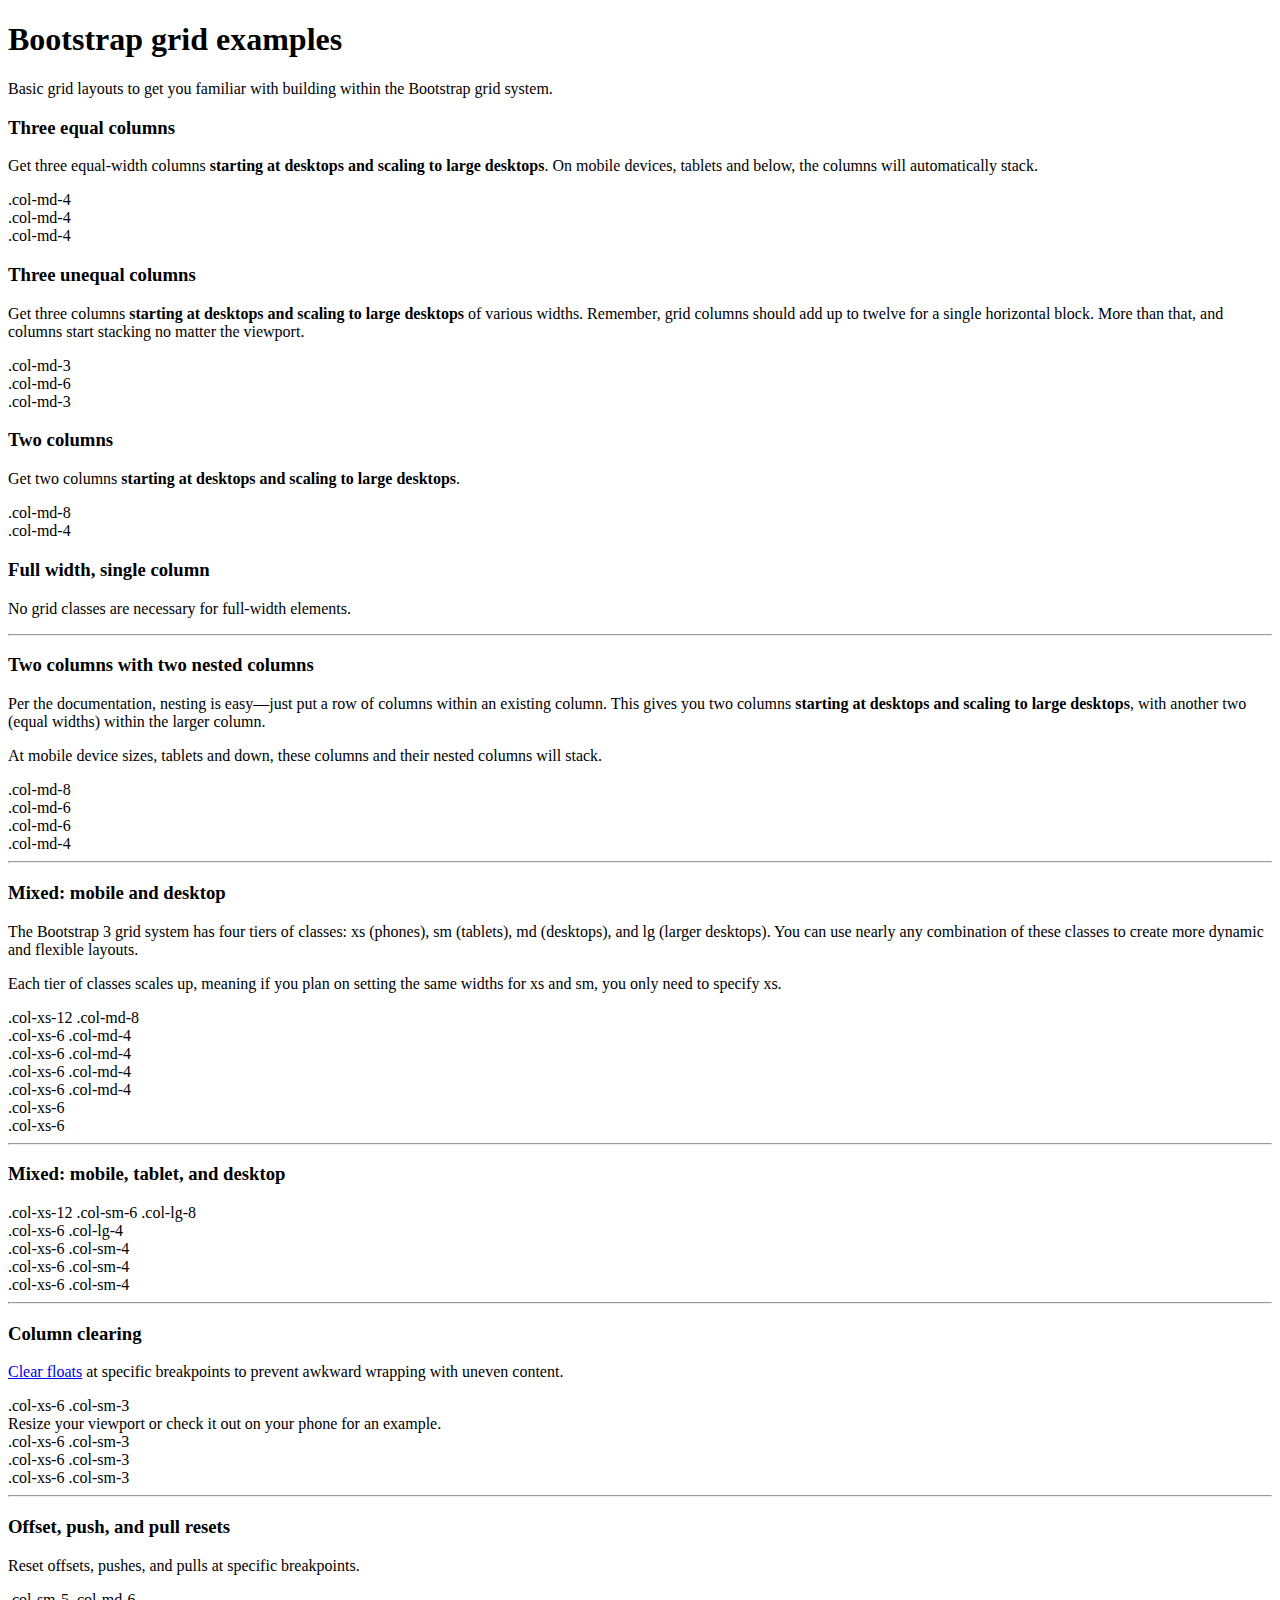
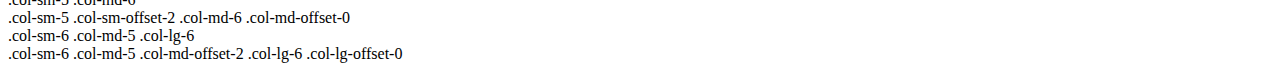
==== grid.html @ d12a1e5a "Trying to change to simpler style" ====
<!DOCTYPE html>
<html lang="en">
  <head>
    <meta charset="utf-8">
    <meta http-equiv="X-UA-Compatible" content="IE=edge">
    <meta name="viewport" content="width=device-width, initial-scale=1">
    <meta name="description" content="">
    <meta name="author" content="">
    <link rel="shortcut icon" href="../../assets/ico/favicon.ico">

    <title>Grid Template for Bootstrap</title>

    <!-- Bootstrap core CSS -->
    <link href="../../dist/css/bootstrap.min.css" rel="stylesheet">

    <!-- Custom styles for this template -->
    <link href="grid.css" rel="stylesheet">

    <!-- Just for debugging purposes. Don't actually copy this line! -->
    <!--[if lt IE 9]><script src="../../assets/js/ie8-responsive-file-warning.js"></script><![endif]-->

    <!-- HTML5 shim and Respond.js IE8 support of HTML5 elements and media queries -->
    <!--[if lt IE 9]>
      <script src="https://oss.maxcdn.com/libs/html5shiv/3.7.0/html5shiv.js"></script>
      <script src="https://oss.maxcdn.com/libs/respond.js/1.4.2/respond.min.js"></script>
    <![endif]-->
  </head>

  <body>
    <div class="container">

      <div class="page-header">
        <h1>Bootstrap grid examples</h1>
        <p class="lead">Basic grid layouts to get you familiar with building within the Bootstrap grid system.</p>
      </div>

      <h3>Three equal columns</h3>
      <p>Get three equal-width columns <strong>starting at desktops and scaling to large desktops</strong>. On mobile devices, tablets and below, the columns will automatically stack.</p>
      <div class="row">
        <div class="col-md-4">.col-md-4</div>
        <div class="col-md-4">.col-md-4</div>
        <div class="col-md-4">.col-md-4</div>
      </div>

      <h3>Three unequal columns</h3>
      <p>Get three columns <strong>starting at desktops and scaling to large desktops</strong> of various widths. Remember, grid columns should add up to twelve for a single horizontal block. More than that, and columns start stacking no matter the viewport.</p>
      <div class="row">
        <div class="col-md-3">.col-md-3</div>
        <div class="col-md-6">.col-md-6</div>
        <div class="col-md-3">.col-md-3</div>
      </div>

      <h3>Two columns</h3>
      <p>Get two columns <strong>starting at desktops and scaling to large desktops</strong>.</p>
      <div class="row">
        <div class="col-md-8">.col-md-8</div>
        <div class="col-md-4">.col-md-4</div>
      </div>

      <h3>Full width, single column</h3>
      <p class="text-warning">No grid classes are necessary for full-width elements.</p>

      <hr>

      <h3>Two columns with two nested columns</h3>
      <p>Per the documentation, nesting is easy—just put a row of columns within an existing column. This gives you two columns <strong>starting at desktops and scaling to large desktops</strong>, with another two (equal widths) within the larger column.</p>
      <p>At mobile device sizes, tablets and down, these columns and their nested columns will stack.</p>
      <div class="row">
        <div class="col-md-8">
          .col-md-8
          <div class="row">
            <div class="col-md-6">.col-md-6</div>
            <div class="col-md-6">.col-md-6</div>
          </div>
        </div>
        <div class="col-md-4">.col-md-4</div>
      </div>

      <hr>

      <h3>Mixed: mobile and desktop</h3>
      <p>The Bootstrap 3 grid system has four tiers of classes: xs (phones), sm (tablets), md (desktops), and lg (larger desktops). You can use nearly any combination of these classes to create more dynamic and flexible layouts.</p>
      <p>Each tier of classes scales up, meaning if you plan on setting the same widths for xs and sm, you only need to specify xs.</p>
      <div class="row">
        <div class="col-xs-12 col-md-8">.col-xs-12 .col-md-8</div>
        <div class="col-xs-6 col-md-4">.col-xs-6 .col-md-4</div>
      </div>
      <div class="row">
        <div class="col-xs-6 col-md-4">.col-xs-6 .col-md-4</div>
        <div class="col-xs-6 col-md-4">.col-xs-6 .col-md-4</div>
        <div class="col-xs-6 col-md-4">.col-xs-6 .col-md-4</div>
      </div>
      <div class="row">
        <div class="col-xs-6">.col-xs-6</div>
        <div class="col-xs-6">.col-xs-6</div>
      </div>

      <hr>

      <h3>Mixed: mobile, tablet, and desktop</h3>
      <p></p>
      <div class="row">
        <div class="col-xs-12 col-sm-6 col-lg-8">.col-xs-12 .col-sm-6 .col-lg-8</div>
        <div class="col-xs-6 col-lg-4">.col-xs-6 .col-lg-4</div>
      </div>
      <div class="row">
        <div class="col-xs-6 col-sm-4">.col-xs-6 .col-sm-4</div>
        <div class="col-xs-6 col-sm-4">.col-xs-6 .col-sm-4</div>
        <div class="col-xs-6 col-sm-4">.col-xs-6 .col-sm-4</div>
      </div>

      <hr>

      <h3>Column clearing</h3>
      <p><a href="http://getbootstrap.com/css/#grid-responsive-resets">Clear floats</a> at specific breakpoints to prevent awkward wrapping with uneven content.</p>
      <div class="row">
        <div class="col-xs-6 col-sm-3">
          .col-xs-6 .col-sm-3
          <br>
          Resize your viewport or check it out on your phone for an example.
        </div>
        <div class="col-xs-6 col-sm-3">.col-xs-6 .col-sm-3</div>

        <!-- Add the extra clearfix for only the required viewport -->
        <div class="clearfix visible-xs"></div>

        <div class="col-xs-6 col-sm-3">.col-xs-6 .col-sm-3</div>
        <div class="col-xs-6 col-sm-3">.col-xs-6 .col-sm-3</div>
      </div>

      <hr>

      <h3>Offset, push, and pull resets</h3>
      <p>Reset offsets, pushes, and pulls at specific breakpoints.</p>
      <div class="row">
        <div class="col-sm-5 col-md-6">.col-sm-5 .col-md-6</div>
        <div class="col-sm-5 col-sm-offset-2 col-md-6 col-md-offset-0">.col-sm-5 .col-sm-offset-2 .col-md-6 .col-md-offset-0</div>
      </div>
      <div class="row">
        <div class="col-sm-6 col-md-5 col-lg-6">.col-sm-6 .col-md-5 .col-lg-6</div>
        <div class="col-sm-6 col-md-5 col-md-offset-2 col-lg-6 col-lg-offset-0">.col-sm-6 .col-md-5 .col-md-offset-2 .col-lg-6 .col-lg-offset-0</div>
      </div>


    </div> <!-- /container -->


    <!-- Bootstrap core JavaScript
    ================================================== -->
    <!-- Placed at the end of the document so the pages load faster -->
  </body>
</html>
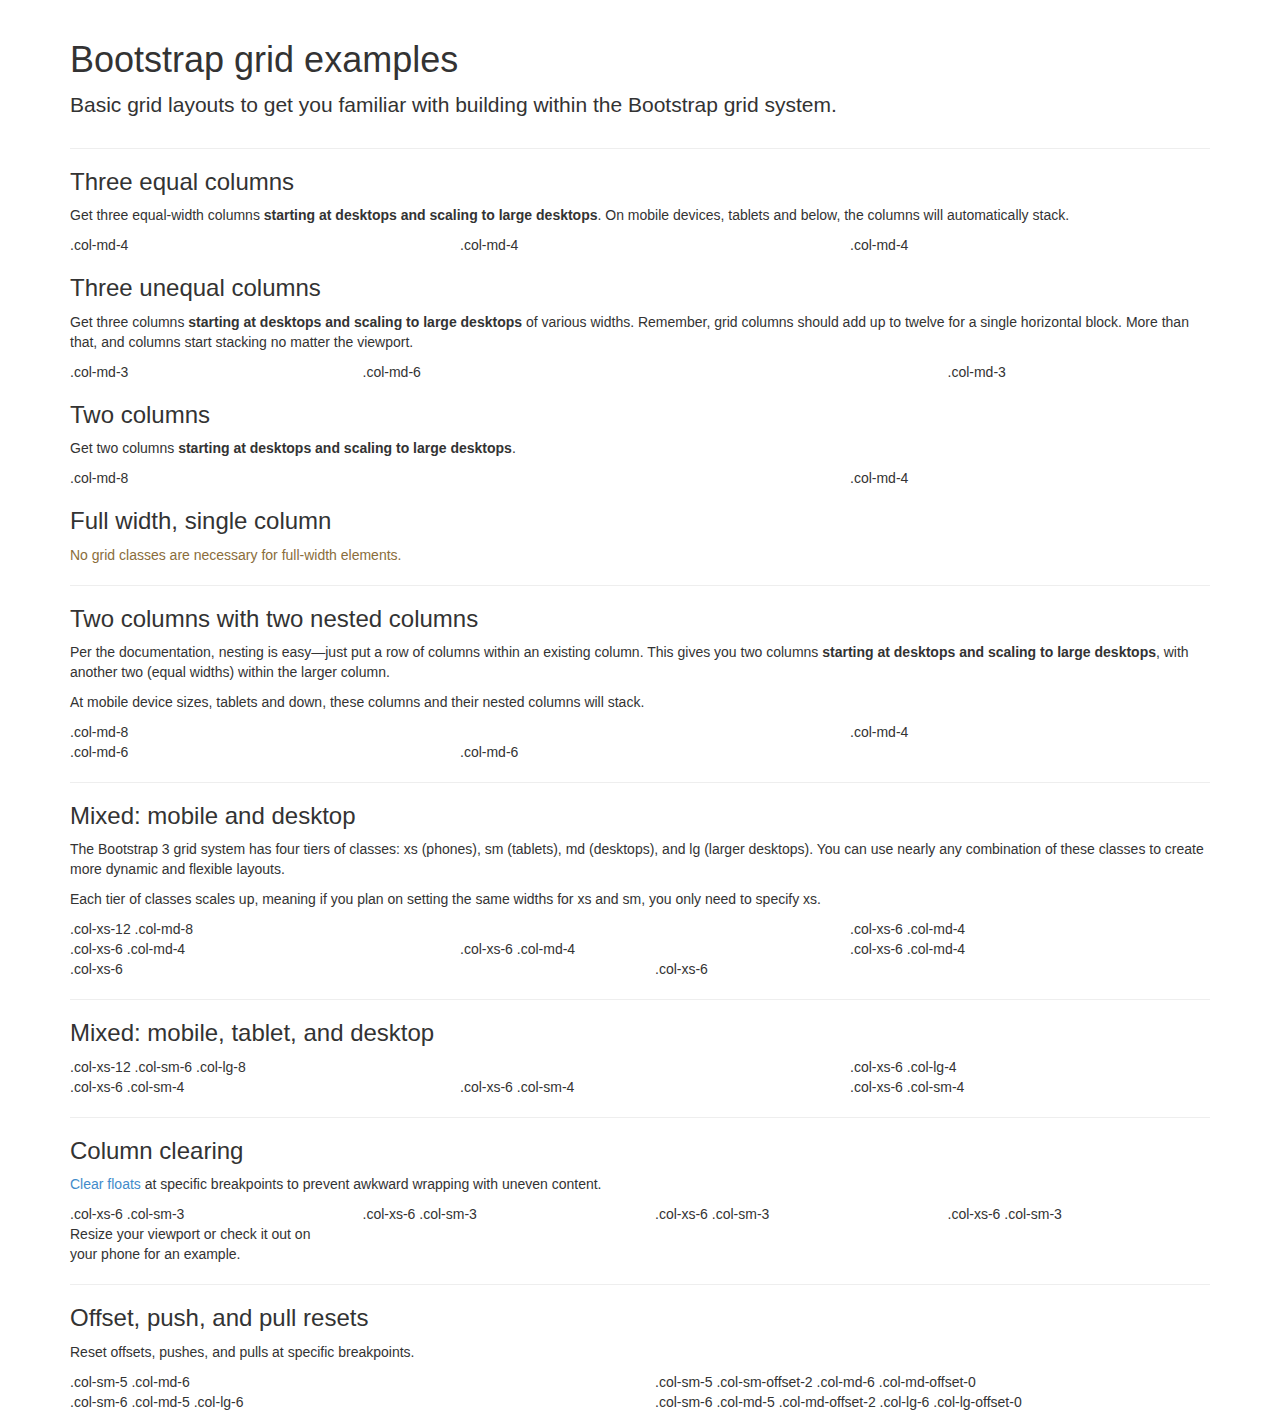
==== commit 77f83816: "Trying different html templates" ====
--- a/grid.html
+++ b/grid.html
@@ -11,7 +11,7 @@
     <title>Grid Template for Bootstrap</title>
 
     <!-- Bootstrap core CSS -->
-    <link href="../../dist/css/bootstrap.min.css" rel="stylesheet">
+    <link href="assets/css/bootstrap.min.css" rel="stylesheet">
 
     <!-- Custom styles for this template -->
     <link href="grid.css" rel="stylesheet">
